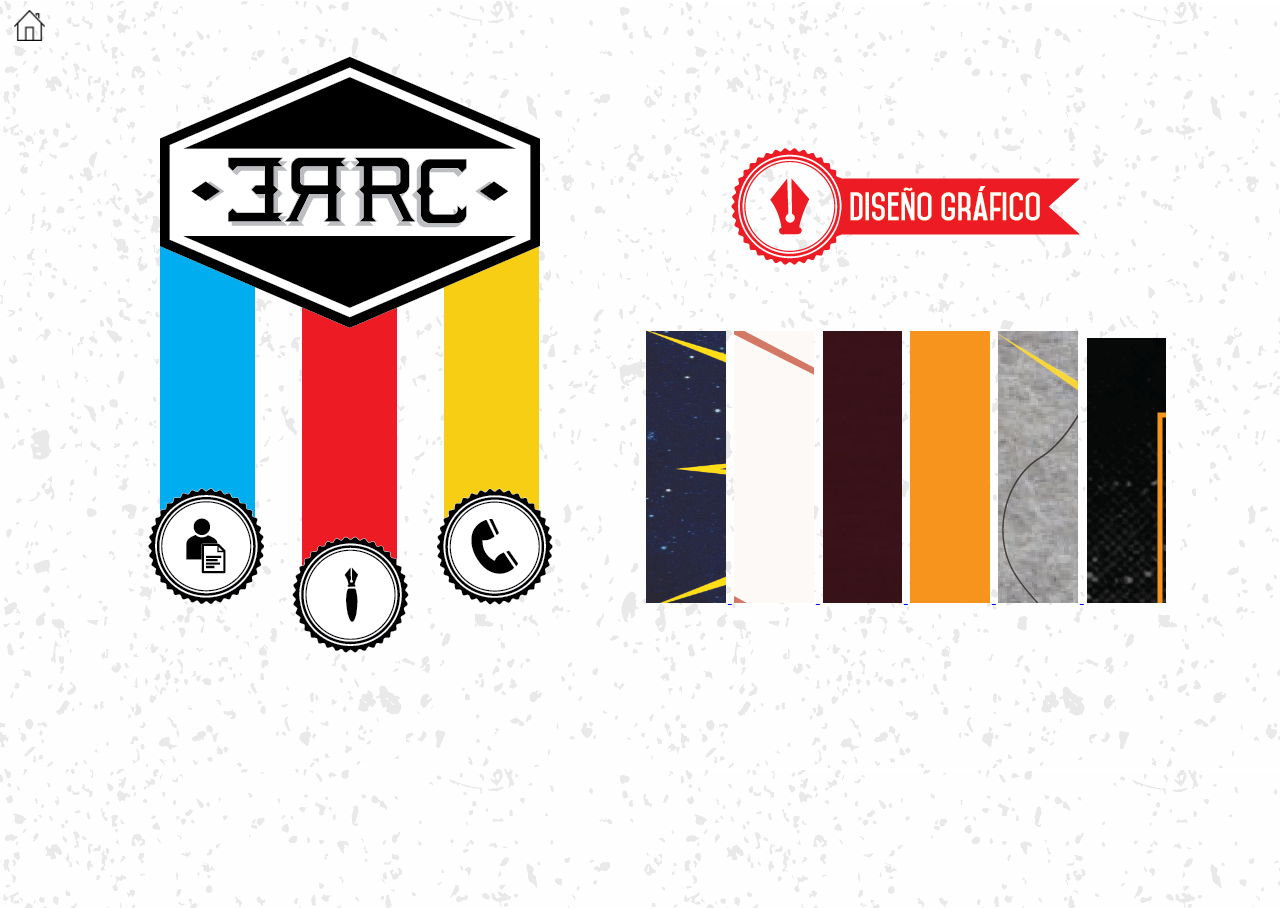
==== diseno.html @ a2f665f8 "First push" ====
<!DOCTYPE html>
<html lang="en">
  <head>
    <meta http-equiv="X-UA-Compatible" content="IE=edge">
    <meta name="viewport" content="width=device-width, initial-scale=1">
    <meta charset="UTF-8">
    <title>Document</title>
    <link href="css/lightbox.css" rel="stylesheet" />
    <link href="css/styles_two.css" rel="stylesheet" />
  </head>
  <body>

    <a href="index.html"><img src="images/home.png" alt="home" class="home-btn" /></a>
    
    <div id="logo-container">
      <img id="logo" src="images/logo.png" alt="logo" />
      <div class="stripe blue-stripe"></div>
      <div class="stripe red-stripe"></div>
      <div class="stripe yellow-stripe"></div>
       <a href="biografia.html"><div class="link-icon bio-icon"></div></a>
      <a href="porfolio.html"><div class="link-icon porfolio-icon"></div></a>
      <a href="contacto.html"><div class="link-icon contact-icon"></div></a>
    </div>


    <div id="porfolio-container" class="content main-container">
      <div><img src="images/disenografico.png" alt="porfolio" /></div>
      <div class="porfolio-image-collection-diseno">
        <a href="images/diseno/adastra.png" data-lightbox="image-1" data-title="Ad Astra">
          <div class="img-1"></div>
        </a>
        <a href="images/diseno/versos.png" data-lightbox="image-1" data-title="Versos Sueltos">
          <div class="img-2"></div>
        </a>
        <a href="images/diseno/circulos_viciosos.png" data-lightbox="image-1" data-title="Círculos Viciosos">
          <div class="img-3"></div>
        </a>
        <a href="images/diseno/principito.png" data-lightbox="image-1" data-title="El Principito">
          <div class="img-4"></div>
        </a>
        <a href="images/diseno/micreation.png" data-lightbox="image-1" data-title="Mic-Creation">
          <div class="img-5"></div>
        </a>
        <a href="images/diseno/arte_callejero.png" data-lightbox="image-1" data-title="Arte Callejero">
          <div class="img-6"></div>
        </a>
      </div>
    </div>

    <script src="js/jquery-1.11.1.min.js"></script>
    <script src="js/lightbox.min.js"></script>

  </body>
</html>
---- css/styles_two.css ----
html, body {
  height: 100%;
}

body {
  background-image: url("../images/fondo.png");
}

.home-btn {
  position: absolute;
  top: 10px;
  left: 14px;
  width: 31px;
}

#logo-container {
  margin-left: 12%;
  float: left;
  padding-top: 3em;
  width: 380px;
}

#logo-container #logo {
  display: inline-block;
  cursor: pointer;
}

.stripe {
  width: 95px;
  height: 20em;
  /*height: 20em;*/
  position: relative;
  z-index: -1;
  display: inline-block;
}

.blue-stripe {
  background-color: #00ADEF;
  bottom: 6em;
}

.red-stripe {
  background-color: #ED1C24;
  left: 11.5%;
  bottom: 3.1em;
}

.yellow-stripe {
  background-color: #F7CE14;
  left: 22.8%;
  bottom: 6em;
}

.link-icon {
  width: 117px;
  height: 117px;
  display: inline-block;
  position: relative;
  z-index: 1;
}

.bio-icon {
  background-image: url("../images/icono_bio.png");
  bottom: 10.5em;
  right: 12px;
}

.porfolio-icon {
  background-image: url("../images/icono_porfolio.png");
  bottom: 7.5em;
  left: 11px;
}

.contact-icon {
  background-image: url("../images/icono_contacto.png");
  bottom: 10.5em;
  left: 34px;
}

.content {
  padding-top: 8.75em;
  margin: 0 auto;
}

.main-container {
 opacity: 1;
 display: table;

}

.main-container div {
  text-align: center;
  
}

#porfolio-container img.nav-img {
  height: 100px;
  margin: 1.24em 0;
}

#porfolio-container div:nth-of-type(1) img.nav-img {
  height: 94px;
  margin: 0;
}

#biografia-container div:nth-of-type(2) img {
  width: 30%;
  border-radius: 10em;
  margin-top: 3em;
}

#biografia-container .third-container {
  margin-top: 25px;
}

#contact-container div:nth-of-type(2) img {
  margin-top: 5em;
}

.porfolio-image-collection-fotografia { margin-top: 3.9em; }

.porfolio-image-collection-fotografia div {
  display: inline-block;
  width: 5em;
  height: 17em;
  margin: 0 2px;
}

.porfolio-image-collection-fotografia .img-1 { 
  background-image: url("../images/fotografia/depasada.png"); 
  background-repeat: no-repeat;
  background-size: 1024px 768px;
  background-position: 13% 48%;
}
.porfolio-image-collection-fotografia .img-2 { 
  background-image: url("../images/fotografia/dientes.png"); 
}
.porfolio-image-collection-fotografia .img-3 { 
  background-image: url("../images/fotografia/distorsion.png"); 
}
.porfolio-image-collection-fotografia .img-4 { 
  background-image: url("../images/fotografia/grito.png"); 
}
.porfolio-image-collection-fotografia .img-5 { 
  background-image: url("../images/fotografia/jauria.png"); 
}
.porfolio-image-collection-fotografia .img-6 { 
  background-image: url("../images/fotografia/paralisis.png"); 
}



.porfolio-image-collection-pintura { margin-top: 3.9em; }

.porfolio-image-collection-pintura div {
  display: inline-block;
  width: 5em;
  height: 17em;
  margin: 0 2px;
}

.porfolio-image-collection-pintura .img-1 { 
  background-image: url("../images/pintura/trapecio.jpg"); 
  background-repeat: no-repeat;
  background-size: 1024px 768px;
  background-position: 13% 48%;
}
.porfolio-image-collection-pintura .img-2 { 
  background-image: url("../images/pintura/pecados.jpg"); 
}
.porfolio-image-collection-pintura .img-3 { 
  background-image: url("../images/pintura/hueso.jpg"); 
}
.porfolio-image-collection-pintura .img-4 { 
  background-image: url("../images/pintura/sws.jpg"); 
}
.porfolio-image-collection-pintura .img-5 { 
  background-image: url("../images/pintura/postes.jpg"); 
}
.porfolio-image-collection-pintura .img-6 { 
  background-image: url("../images/pintura/retrato.jpg"); 
}



.porfolio-image-collection-diseno { margin-top: 3.9em; }

.porfolio-image-collection-diseno div {
  display: inline-block;
  width: 5em;
  height: 17em;
  margin: 0 2px;
}

.porfolio-image-collection-diseno .img-1 { 
  background-image: url("../images/diseno/adastra.png"); 
  background-repeat: no-repeat;
  background-size: 1024px 768px;
  background-position: 13% 48%;
}
.porfolio-image-collection-diseno  .img-2 { 
  background-image: url("../images/diseno/versos.png"); 
}
.porfolio-image-collection-diseno  .img-3 { 
  background-image: url("../images/diseno/circulos_viciosos.png"); 
}
.porfolio-image-collection-diseno  .img-4 { 
  background-image: url("../images/diseno/principito.png"); 
}
.porfolio-image-collection-diseno  .img-5 { 
  background-image: url("../images/diseno/micreation.png"); 
}
.porfolio-image-collection-diseno  .img-6 { 
  background-image: url("../images/diseno/arte_callejero.png"); 
}
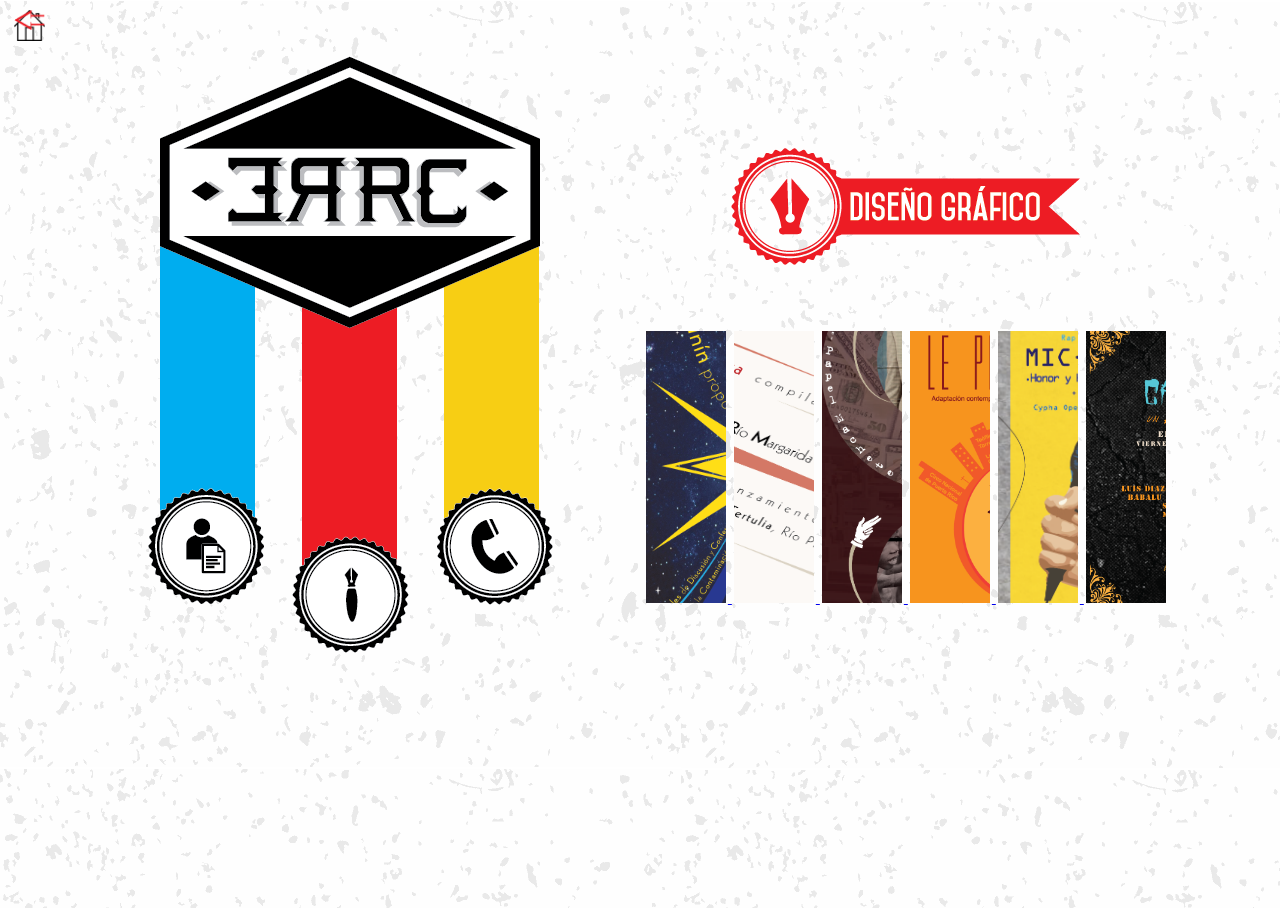
==== commit c1842e26: "Oficial" ====
--- a/diseno.html
+++ b/diseno.html
@@ -46,6 +46,9 @@
         </a>
       </div>
     </div>
+    
+    <a href="porfolio.html"><img src="images/flecha.png" alt="back" class="back-btn" /></a>
+
 
     <script src="js/jquery-1.11.1.min.js"></script>
     <script src="js/lightbox.min.js"></script>
--- a/css/styles_two.css
+++ b/css/styles_two.css
@@ -8,6 +8,13 @@
 
 .home-btn {
   position: absolute;
+  top: 10px;
+  left: 14px;
+  width: 31px;
+}
+
+.back-btn {
+ position: absolute;
   top: 10px;
   left: 14px;
   width: 31px;
@@ -129,23 +136,38 @@
 .porfolio-image-collection-fotografia .img-1 { 
   background-image: url("../images/fotografia/depasada.png"); 
   background-repeat: no-repeat;
-  background-size: 1024px 768px;
+  background-size: 300px;
   background-position: 13% 48%;
 }
 .porfolio-image-collection-fotografia .img-2 { 
   background-image: url("../images/fotografia/dientes.png"); 
+  background-repeat: no-repeat;
+  background-size: 300px;
+  background-position: 13% 48%;
 }
 .porfolio-image-collection-fotografia .img-3 { 
   background-image: url("../images/fotografia/distorsion.png"); 
+  background-repeat: no-repeat;
+  background-size: 600px 300px;
+  background-position: 13% 48%;
 }
 .porfolio-image-collection-fotografia .img-4 { 
   background-image: url("../images/fotografia/grito.png"); 
+  background-repeat: no-repeat;
+  background-size: 600px 300px;
+  background-position: 13% 48%;
 }
 .porfolio-image-collection-fotografia .img-5 { 
-  background-image: url("../images/fotografia/jauria.png"); 
+  background-image: url("../images/fotografia/jauria.png");
+  background-repeat: no-repeat;
+  background-size: 300px;
+  background-position: 13% 48%; 
 }
 .porfolio-image-collection-fotografia .img-6 { 
   background-image: url("../images/fotografia/paralisis.png"); 
+  background-repeat: no-repeat;
+  background-size: 600px 300px;
+  background-position: 13% 48%;
 }
 
 
@@ -162,23 +184,38 @@
 .porfolio-image-collection-pintura .img-1 { 
   background-image: url("../images/pintura/trapecio.jpg"); 
   background-repeat: no-repeat;
-  background-size: 1024px 768px;
+  background-size: 300px;
   background-position: 13% 48%;
 }
 .porfolio-image-collection-pintura .img-2 { 
   background-image: url("../images/pintura/pecados.jpg"); 
+  background-repeat: no-repeat;
+  background-size: 300px;
+  background-position: 13% 48%;
 }
 .porfolio-image-collection-pintura .img-3 { 
   background-image: url("../images/pintura/hueso.jpg"); 
+  background-repeat: no-repeat;
+  background-size: 600px 300px;
+  background-position: 13% 48%;
 }
 .porfolio-image-collection-pintura .img-4 { 
   background-image: url("../images/pintura/sws.jpg"); 
+  background-repeat: no-repeat;
+  background-size: 300px;
+  background-position: 13% 48%;
 }
 .porfolio-image-collection-pintura .img-5 { 
   background-image: url("../images/pintura/postes.jpg"); 
+  background-repeat: no-repeat;
+  background-size: 600px 300px;
+  background-position: 13% 48%;
 }
 .porfolio-image-collection-pintura .img-6 { 
   background-image: url("../images/pintura/retrato.jpg"); 
+  background-repeat: no-repeat;
+  background-size: 300px;
+  background-position: 13% 48%;
 }
 
 
@@ -195,21 +232,36 @@
 .porfolio-image-collection-diseno .img-1 { 
   background-image: url("../images/diseno/adastra.png"); 
   background-repeat: no-repeat;
-  background-size: 1024px 768px;
+  background-size: 300px;
   background-position: 13% 48%;
 }
 .porfolio-image-collection-diseno  .img-2 { 
-  background-image: url("../images/diseno/versos.png"); 
+  background-image: url("../images/diseno/versos.png");
+   background-repeat: no-repeat;
+  background-size: 600px 300px;
+  background-position: 13% 48%; 
 }
 .porfolio-image-collection-diseno  .img-3 { 
   background-image: url("../images/diseno/circulos_viciosos.png"); 
+   background-repeat: no-repeat;
+  background-size: 300px;
+  background-position: 13% 48%;
 }
 .porfolio-image-collection-diseno  .img-4 { 
   background-image: url("../images/diseno/principito.png"); 
+   background-repeat: no-repeat;
+  background-size: 300px;
+  background-position: 13% 48%;
 }
 .porfolio-image-collection-diseno  .img-5 { 
   background-image: url("../images/diseno/micreation.png"); 
+   background-repeat: no-repeat;
+  background-size: 300px;
+  background-position: 13% 48%;
 }
 .porfolio-image-collection-diseno  .img-6 { 
-  background-image: url("../images/diseno/arte_callejero.png"); 
+  background-image: url("../images/diseno/arte_callejero.png");
+   background-repeat: no-repeat;
+  background-size: 300px;
+  background-position: 13% 48%; 
 }